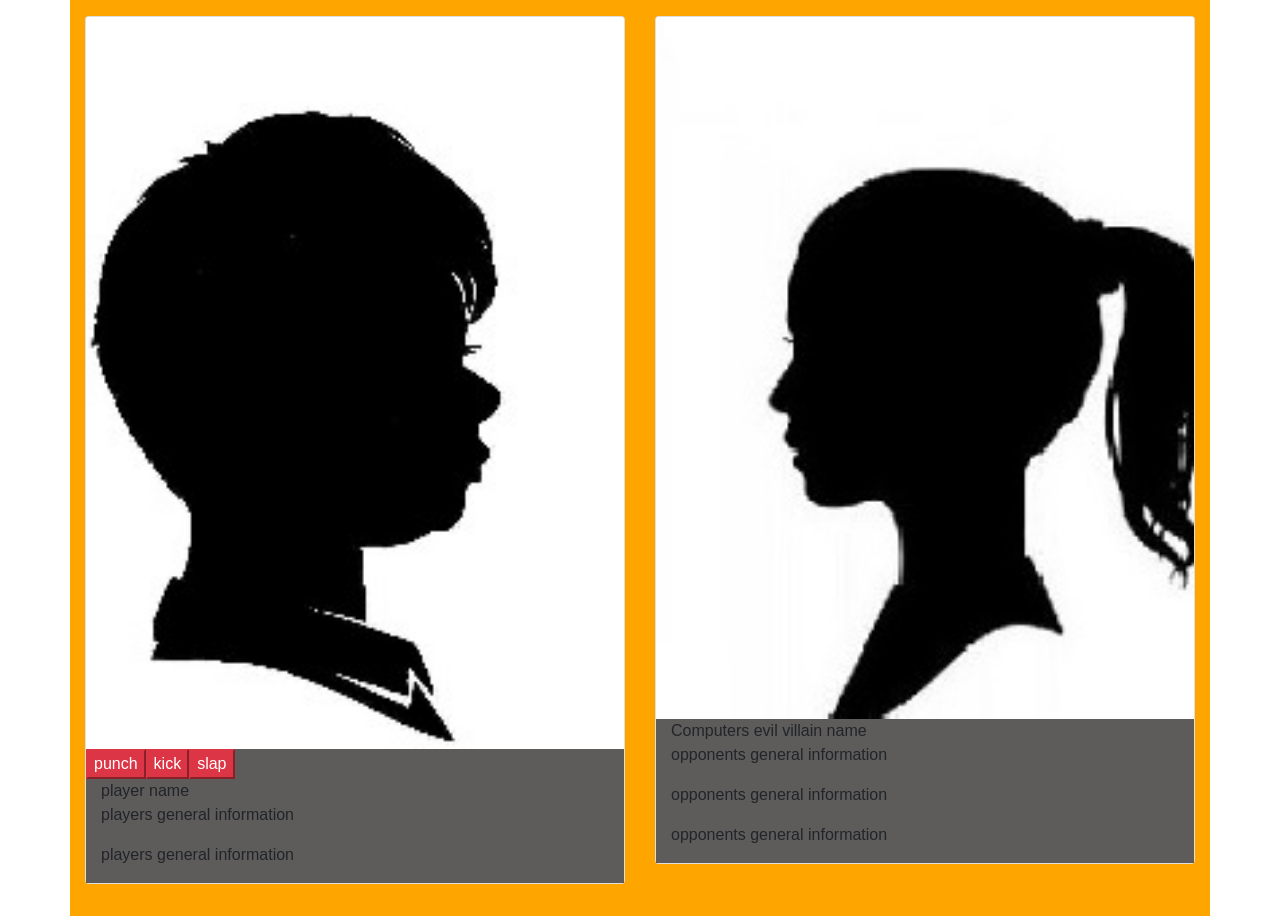
==== index.html @ 62c8ef70 "some progress" ====
<!DOCTYPE html>
<html lang="en">

<head>
  <meta charset="UTF-8">
  <meta name="viewport" content="width=device-width, initial-scale=1.0">
  <meta http-equiv="X-UA-Compatible" content="ie=edge">
  <title>Document</title>
  <link rel="stylesheet" href="https://stackpath.bootstrapcdn.com/bootstrap/4.3.1/css/bootstrap.min.css"
    integrity="sha384-ggOyR0iXCbMQv3Xipma34MD+dH/1fQ784/j6cY/iJTQUOhcWr7x9JvoRxT2MZw1T" crossorigin="anonymous">
  <link rel="stylesheet" href="assets/style.css">
</head>

<body>
  <!--the function of the container is solely to hold all elements of game in one place-->
  <div class="container" id="main-container">
    <!--add background image to row-->
    <div class="row" id="row-solo">

      <!--add a card for each player i.e. player and computer-->
      <div class="col-12 col-md-6">
        <!--Image place holders, something like a silhouette for now will hold players Health indicator somewhere-->
        <div class="card">
          <img class="card-img-top" src="assets/pics/Silhouette1.jpg">
          <div class="container" id="card-container">
            <div class="row">
              <button class="btn-danger" id="btn-punch">punch</button>
              <button class="btn-danger" id="btn-kick">kick</button>
              <button class="btn-danger" id="btn-slap">slap</button>
            </div>
            player name
            <p>players general information</p>
            <p>players general information</p>
          </div>
        </div>
      </div>
      <!--Image place holders, something like a silhouette for now will hold computers health indicator somewhere-->
      <!--onclick input the players choice of attack and its numerical value to computer, onclick will also automaticly decide the computers input "attack/defend etc." using Math.floor(Math.random)*10 and update the health values of each-->
      <div class="col-12 col-md-6">
        <div class="card">
          <img class="card-img-top" src="assets/pics/Silhouette2.jpg">
          <div class="container" id="card-container">
            Computers evil villain name
            <p>opponents general information</p>
            <p>opponents general information</p>
            <p>opponents general information</p>
          </div>

        </div>
        <!--onclick will also automaticly decide the computers input "attack/defend etc." using Math.floor(Math.random)*10-->
      </div>




    </div>
  </div>
</body>

</html>
---- assets/style.css ----
#row-solo {
  background-color:orange;
  height: auto;
  padding-top:1rem;
  padding-bottom:2rem;
}
#card-container{
  background-color:rgb(94, 91, 91);
  align-content: center;
}
.btn{
  color: white;
}
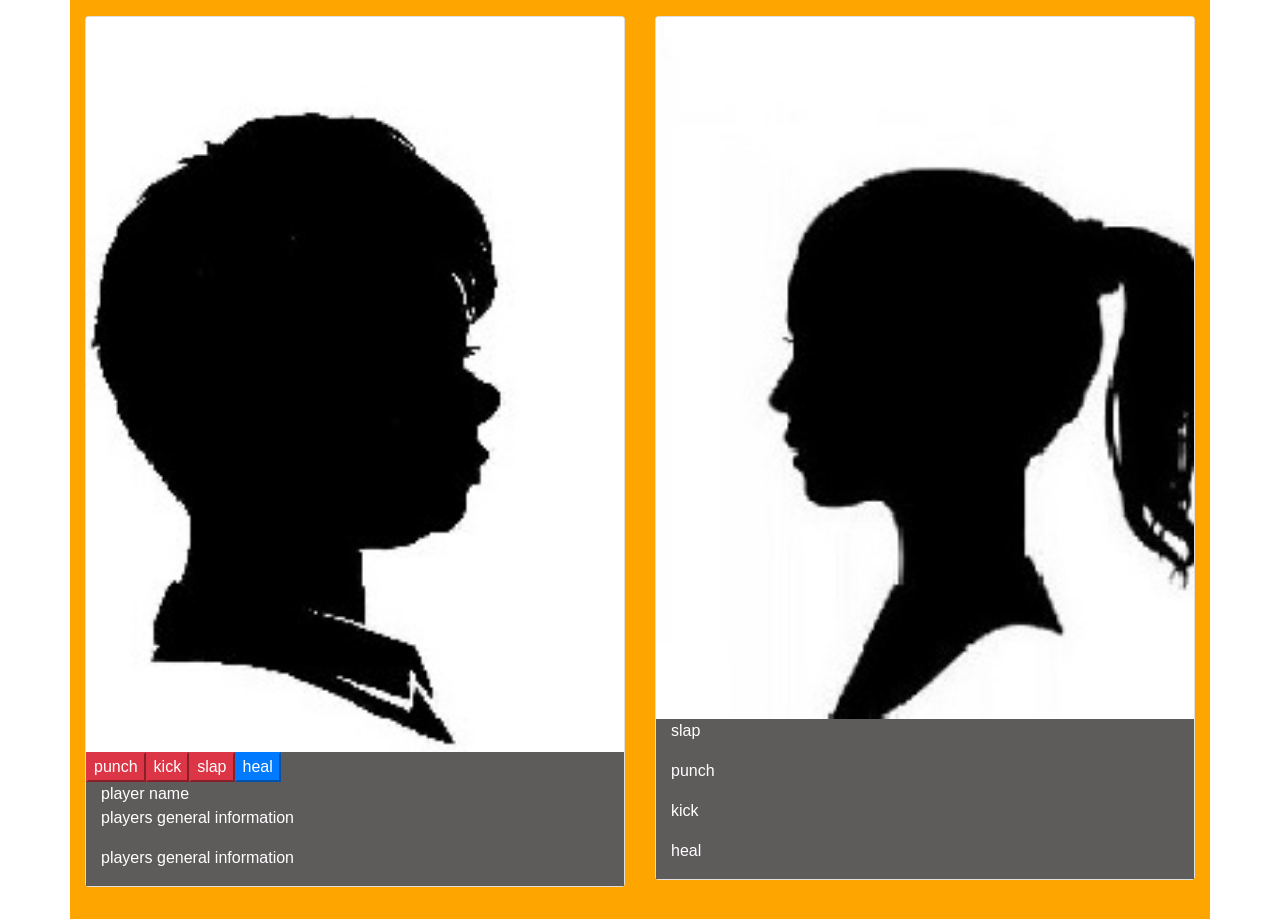
==== commit b6f5dec9: "all jacked up" ====
--- a/index.html
+++ b/index.html
@@ -27,6 +27,7 @@
               <button class="btn-danger" id="btn-punch">punch</button>
               <button class="btn-danger" id="btn-kick">kick</button>
               <button class="btn-danger" id="btn-slap">slap</button>
+              <button class="btn-primary" id="btn-heal">heal</button>
             </div>
             player name
             <p>players general information</p>
@@ -40,10 +41,10 @@
         <div class="card">
           <img class="card-img-top" src="assets/pics/Silhouette2.jpg">
           <div class="container" id="card-container">
-            Computers evil villain name
-            <p>opponents general information</p>
-            <p>opponents general information</p>
-            <p>opponents general information</p>
+            <p>slap</p>
+            <p>punch</p>
+            <p>kick</p>
+            <p>heal</p>
           </div>
 
         </div>
--- a/assets/style.css
+++ b/assets/style.css
@@ -7,6 +7,7 @@
 #card-container{
   background-color:rgb(94, 91, 91);
   align-content: center;
+  color: white;
 }
 .btn{
   color: white;
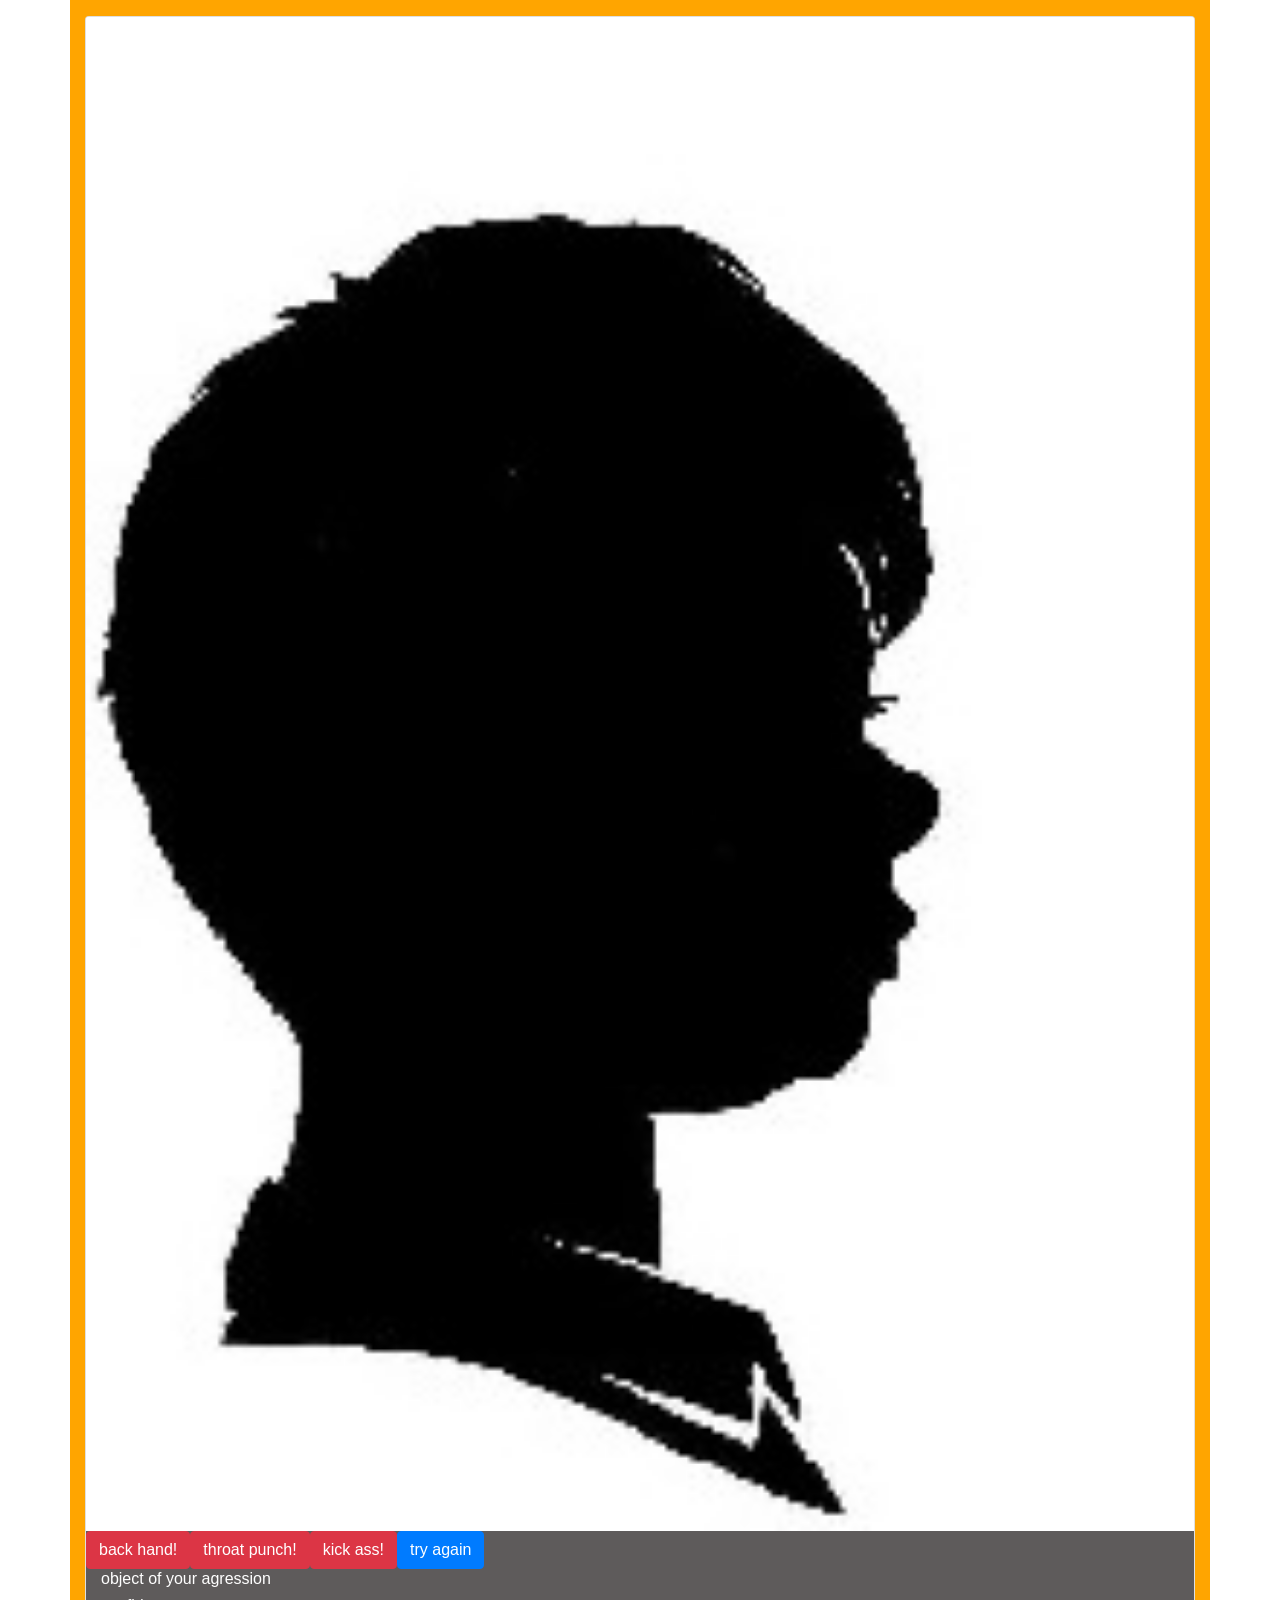
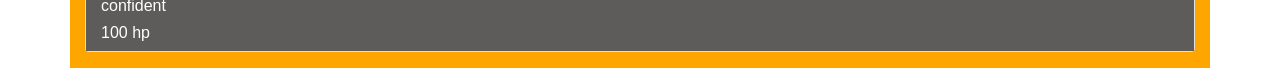
==== commit 8c118d5b: "progress, i think" ====
--- a/index.html
+++ b/index.html
@@ -17,39 +17,26 @@
     <!--add background image to row-->
     <div class="row" id="row-solo">
 
-      <!--add a card for each player i.e. player and computer-->
-      <div class="col-12 col-md-6">
-        <!--Image place holders, something like a silhouette for now will hold players Health indicator somewhere-->
-        <div class="card">
+      <!--add a card for opponent and add actions to take against oppponent-->
+      <div class="col-lg-12 col-md-6 col-4">
+        <!--Image place holder, something like a silhouette for now will hold computers Health indicator somewhere-->
+        <div class="card" id="enemy-card">
           <img class="card-img-top" src="assets/pics/Silhouette1.jpg">
           <div class="container" id="card-container">
             <div class="row">
-              <button class="btn-danger" id="btn-punch">punch</button>
-              <button class="btn-danger" id="btn-kick">kick</button>
-              <button class="btn-danger" id="btn-slap">slap</button>
-              <button class="btn-primary" id="btn-heal">heal</button>
+              <button id="slap-button" class="btn btn-danger" onclick="slap()"> back hand!</button>
+              <button id="puch-button" class="btn btn-danger" onclick="punch()"> throat punch!</button>
+              <button id="kick-button" class="btn btn-danger" onclick="kick()"> kick ass!</button>
+              <button id="reset-button" class="btn btn-primary" onclick="reset()">try again</button>
             </div>
-            player name
-            <p>players general information</p>
-            <p>players general information</p>
+            <h6 id="enemy-name">object of your agression</h6>
+            <h6 id="posture">confident</h6>
+            <h6 id="health">100 hp</h6>
+
           </div>
         </div>
       </div>
-      <!--Image place holders, something like a silhouette for now will hold computers health indicator somewhere-->
-      <!--onclick input the players choice of attack and its numerical value to computer, onclick will also automaticly decide the computers input "attack/defend etc." using Math.floor(Math.random)*10 and update the health values of each-->
-      <div class="col-12 col-md-6">
-        <div class="card">
-          <img class="card-img-top" src="assets/pics/Silhouette2.jpg">
-          <div class="container" id="card-container">
-            <p>slap</p>
-            <p>punch</p>
-            <p>kick</p>
-            <p>heal</p>
-          </div>
 
-        </div>
-        <!--onclick will also automaticly decide the computers input "attack/defend etc." using Math.floor(Math.random)*10-->
-      </div>
 
 
 
--- a/assets/style.css
+++ b/assets/style.css
@@ -1,12 +1,14 @@
 #row-solo {
   background-color:orange;
-  height: auto;
+  justify-content: center;
+  max-height: fit-content;
   padding-top:1rem;
-  padding-bottom:2rem;
+  padding-bottom:1rem;
 }
 #card-container{
   background-color:rgb(94, 91, 91);
-  align-content: center;
+  
+  justify-items: center;
   color: white;
 }
 .btn{
@@ -14,3 +16,5 @@
 }
 
 
+
+
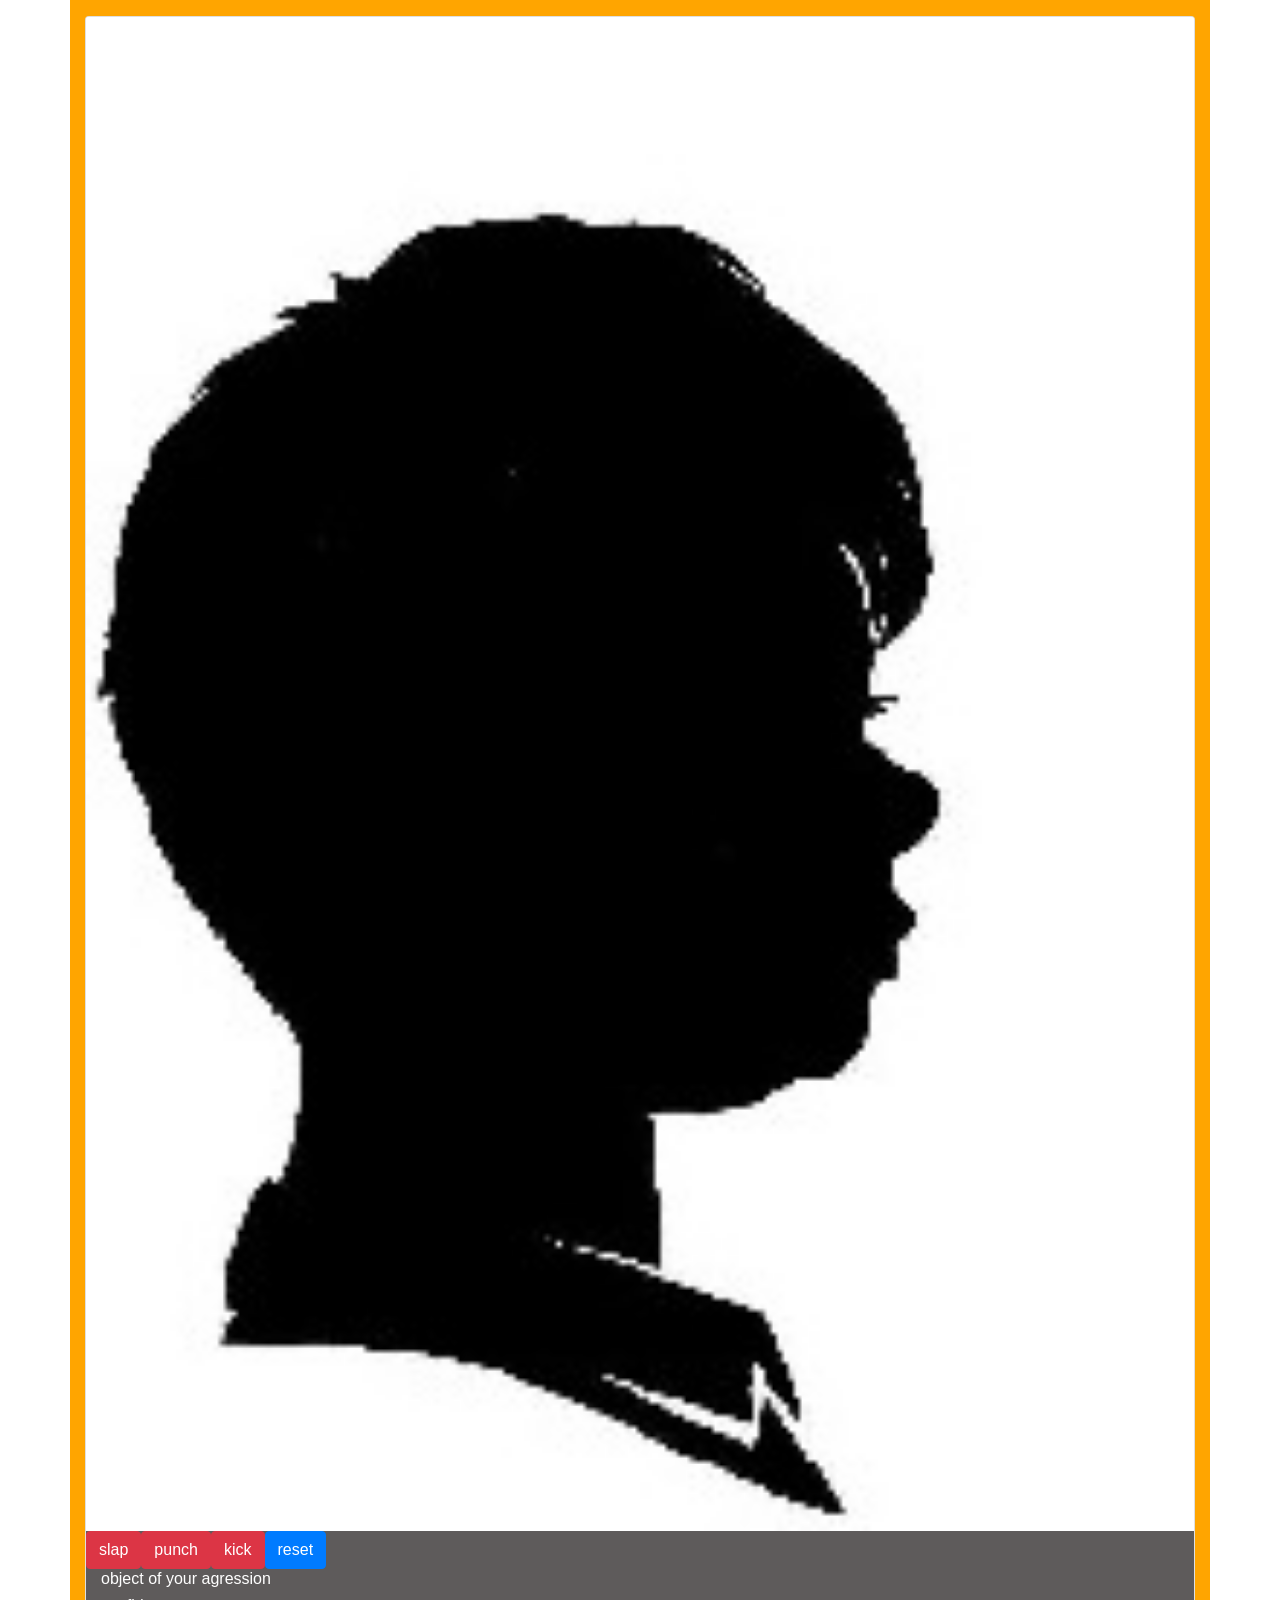
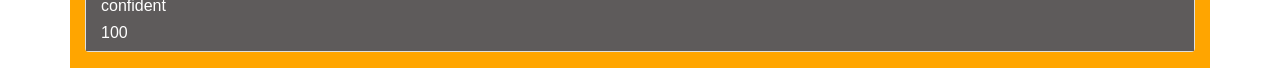
==== commit ed50538d: "last attempt at 12:05" ====
--- a/index.html
+++ b/index.html
@@ -24,14 +24,14 @@
           <img class="card-img-top" src="assets/pics/Silhouette1.jpg">
           <div class="container" id="card-container">
             <div class="row">
-              <button id="slap-button" class="btn btn-danger" onclick="slap()"> back hand!</button>
-              <button id="puch-button" class="btn btn-danger" onclick="punch()"> throat punch!</button>
-              <button id="kick-button" class="btn btn-danger" onclick="kick()"> kick ass!</button>
-              <button id="reset-button" class="btn btn-primary" onclick="reset()">try again</button>
+              <button id="slap-button" class="btn btn-danger" onclick="slap()"> slap</button>
+              <button id="puch-button" class="btn btn-danger" onclick="punch()"> punch</button>
+              <button id="kick-button" class="btn btn-danger" onclick="kick()"> kick</button>
+              <button id="reset-button" class="btn btn-primary" onclick="reset()">reset</button>
             </div>
             <h6 id="enemy-name">object of your agression</h6>
             <h6 id="posture">confident</h6>
-            <h6 id="health">100 hp</h6>
+            <h6 id="health">100</h6>
 
           </div>
         </div>
@@ -43,6 +43,7 @@
 
     </div>
   </div>
+  <script src="app.js"></script>
 </body>
 
 </html>
--- a/assets/style.css
+++ b/assets/style.css
@@ -11,9 +11,6 @@
   justify-items: center;
   color: white;
 }
-.btn{
-  color: white;
-}
 
 
 
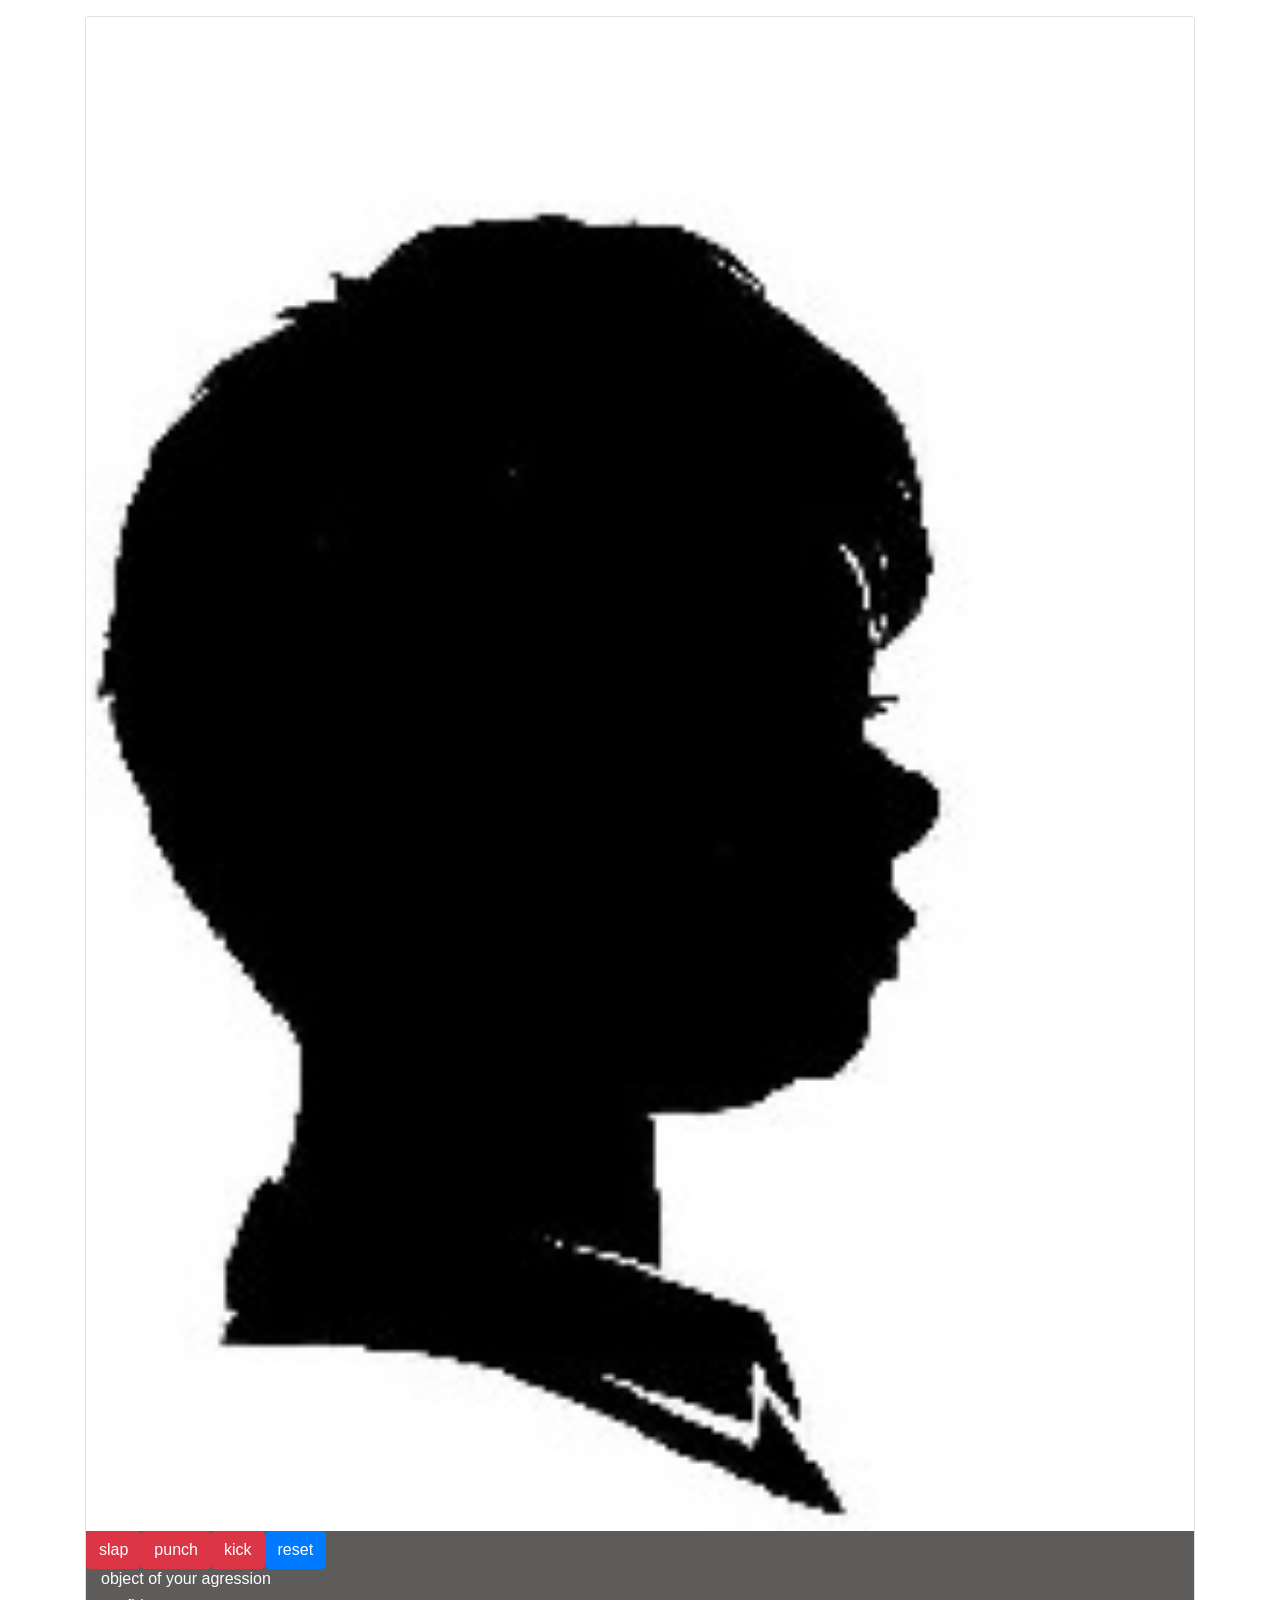
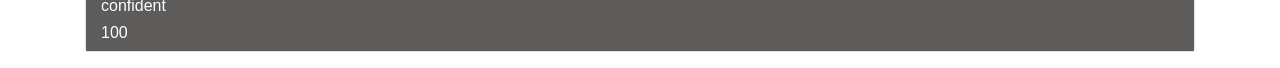
==== commit 0f6fbb9b: "ta push" ====
--- a/index.html
+++ b/index.html
@@ -20,14 +20,14 @@
       <!--add a card for opponent and add actions to take against oppponent-->
       <div class="col-lg-12 col-md-6 col-4">
         <!--Image place holder, something like a silhouette for now will hold computers Health indicator somewhere-->
-        <div class="card" id="enemy-card">
+        <div class="card" id="enemy-image">
           <img class="card-img-top" src="assets/pics/Silhouette1.jpg">
           <div class="container" id="card-container">
             <div class="row">
-              <button id="slap-button" class="btn btn-danger" onclick="slap()"> slap</button>
-              <button id="puch-button" class="btn btn-danger" onclick="punch()"> punch</button>
-              <button id="kick-button" class="btn btn-danger" onclick="kick()"> kick</button>
-              <button id="reset-button" class="btn btn-primary" onclick="reset()">reset</button>
+              <button id="slap" class="btn btn-danger" onclick="slap()"> slap</button>
+              <button id="punch" class="btn btn-danger" onclick="punch()"> punch</button>
+              <button id="kick" class="btn btn-danger" onclick="kick()"> kick</button>
+              <button id="reset" class="btn btn-primary" onclick="reset()">reset</button>
             </div>
             <h6 id="enemy-name">object of your agression</h6>
             <h6 id="posture">confident</h6>
--- a/assets/style.css
+++ b/assets/style.css
@@ -1,5 +1,5 @@
 #row-solo {
-  background-color:orange;
+  background-image:url("https://media.giphy.com/media/kKfMgvj4N9itG/giphy.gif");
   justify-content: center;
   max-height: fit-content;
   padding-top:1rem;
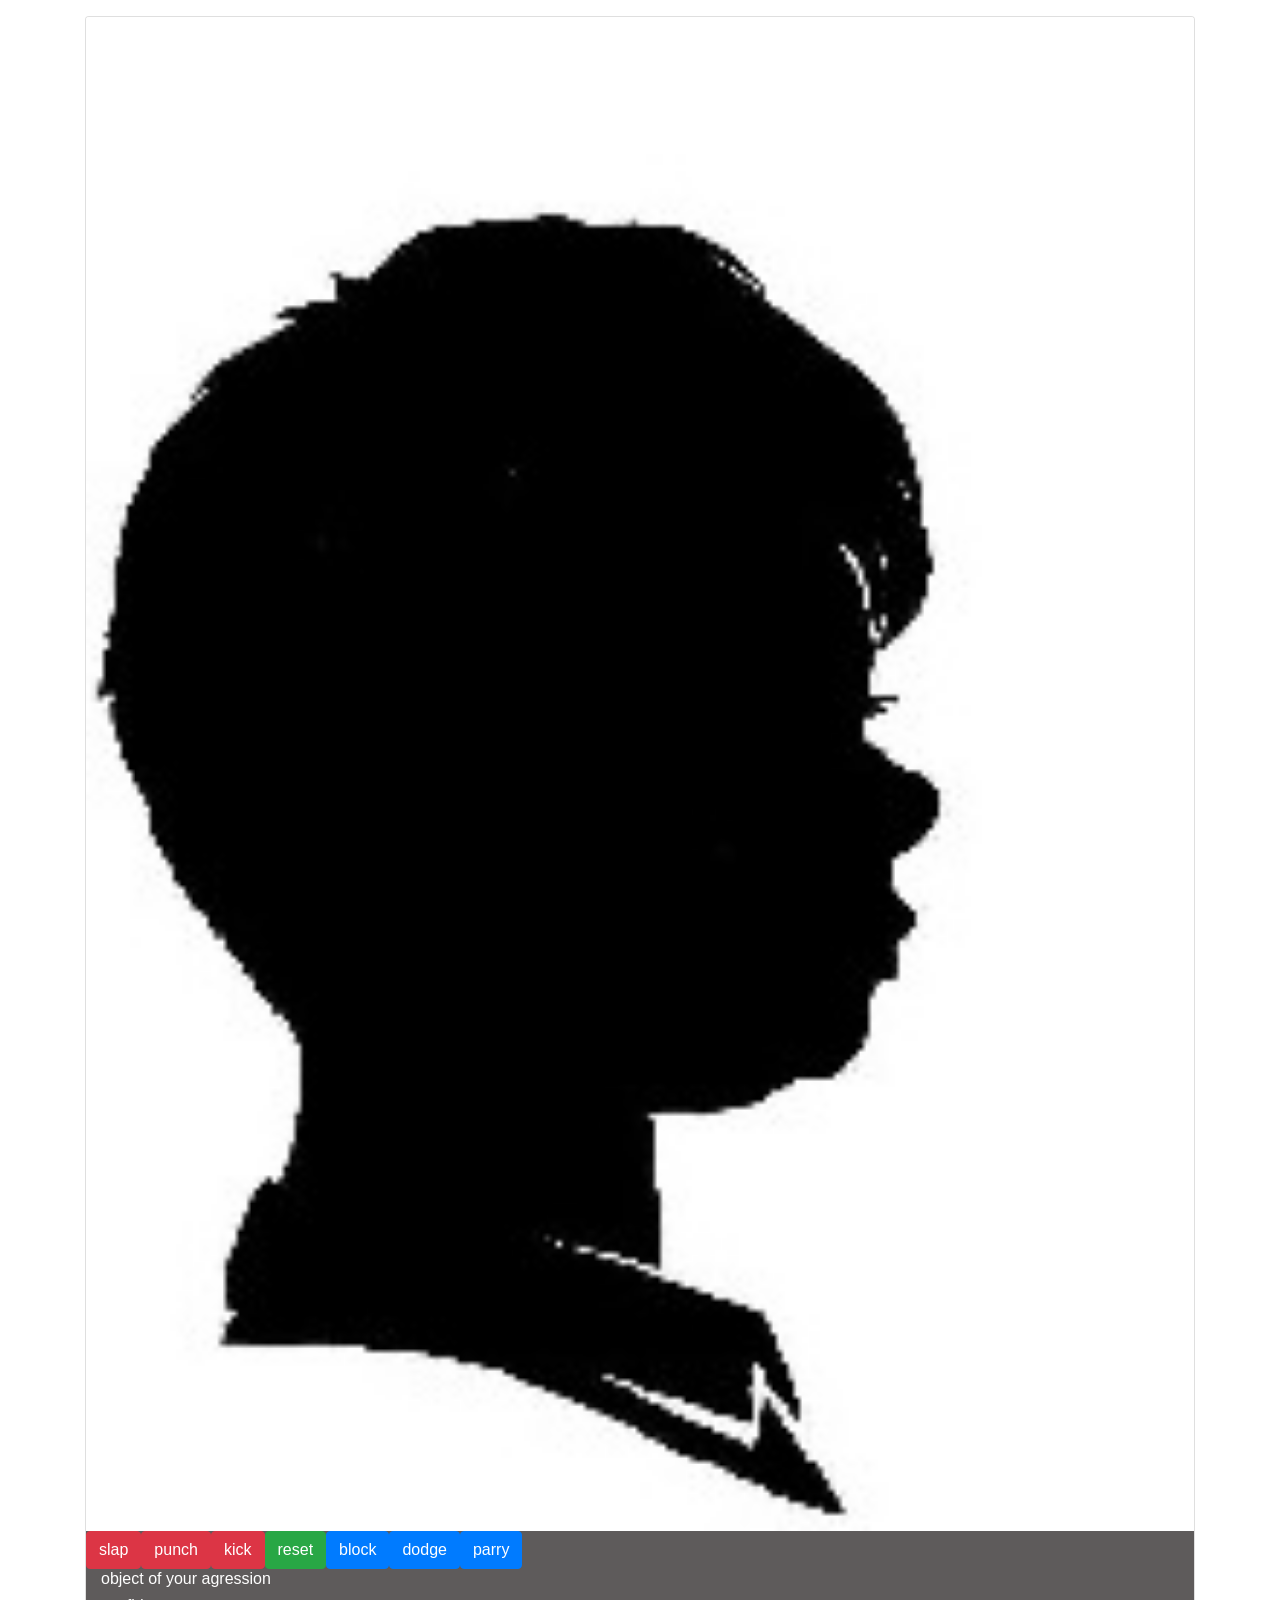
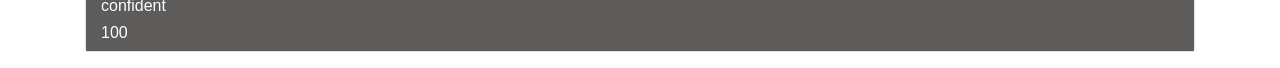
==== commit 6242e3fb: "done" ====
--- a/index.html
+++ b/index.html
@@ -27,7 +27,10 @@
               <button id="slap" class="btn btn-danger" onclick="slap()"> slap</button>
               <button id="punch" class="btn btn-danger" onclick="punch()"> punch</button>
               <button id="kick" class="btn btn-danger" onclick="kick()"> kick</button>
-              <button id="reset" class="btn btn-primary" onclick="reset()">reset</button>
+              <button id="reset" class="btn btn-success" onclick="reset()">reset</button>
+              <button id="block" class="btn btn-primary" onclick="block()">block</button>
+              <button id="dodge" class="btn btn-primary" onclick="dodge()">dodge</button>
+              <button id="parry" class="btn btn-primary" onclick="parry()">parry</button>
             </div>
             <h6 id="enemy-name">object of your agression</h6>
             <h6 id="posture">confident</h6>
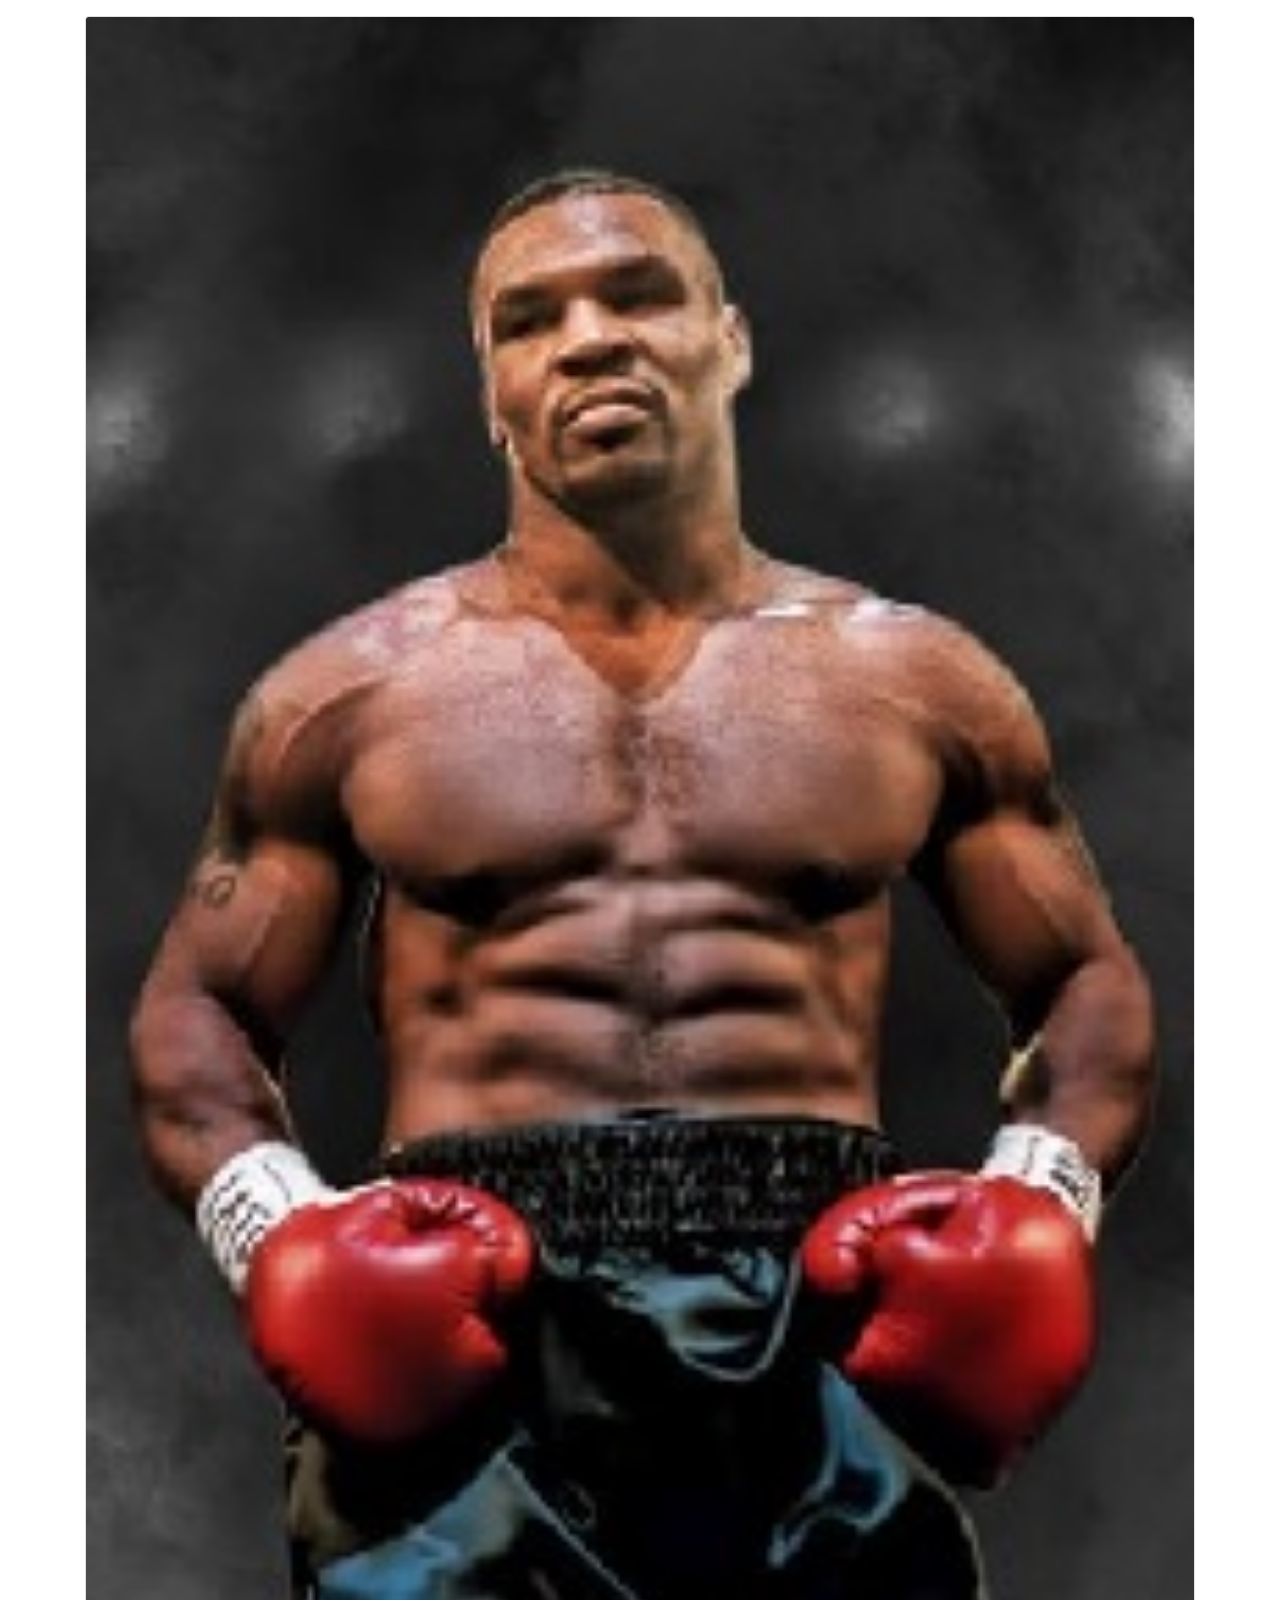
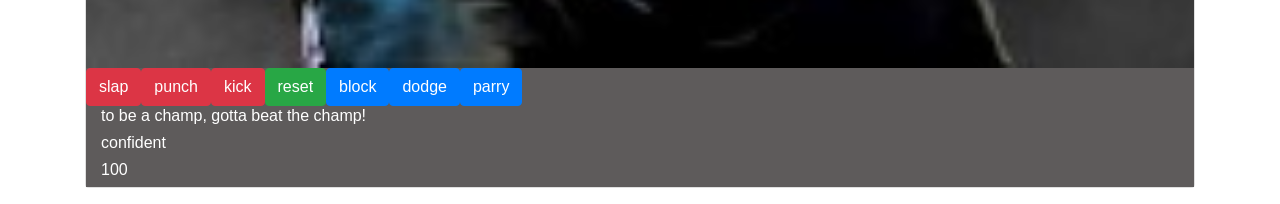
==== commit 7765b685: "Final" ====
--- a/index.html
+++ b/index.html
@@ -21,7 +21,7 @@
       <div class="col-lg-12 col-md-6 col-4">
         <!--Image place holder, something like a silhouette for now will hold computers Health indicator somewhere-->
         <div class="card" id="enemy-image">
-          <img class="card-img-top" src="assets/pics/Silhouette1.jpg">
+          <img class="card-img-top" src="assets/pics/enemy.jpg">
           <div class="container" id="card-container">
             <div class="row">
               <button id="slap" class="btn btn-danger" onclick="slap()"> slap</button>
@@ -32,7 +32,7 @@
               <button id="dodge" class="btn btn-primary" onclick="dodge()">dodge</button>
               <button id="parry" class="btn btn-primary" onclick="parry()">parry</button>
             </div>
-            <h6 id="enemy-name">object of your agression</h6>
+            <h6 id="enemy-name">to be a champ, gotta beat the champ!</h6>
             <h6 id="posture">confident</h6>
             <h6 id="health">100</h6>
 
--- a/assets/style.css
+++ b/assets/style.css
@@ -1,5 +1,7 @@
 #row-solo {
   background-image:url("https://media.giphy.com/media/kKfMgvj4N9itG/giphy.gif");
+  background-size: cover;
+  background-repeat: no-repeat;
   justify-content: center;
   max-height: fit-content;
   padding-top:1rem;
